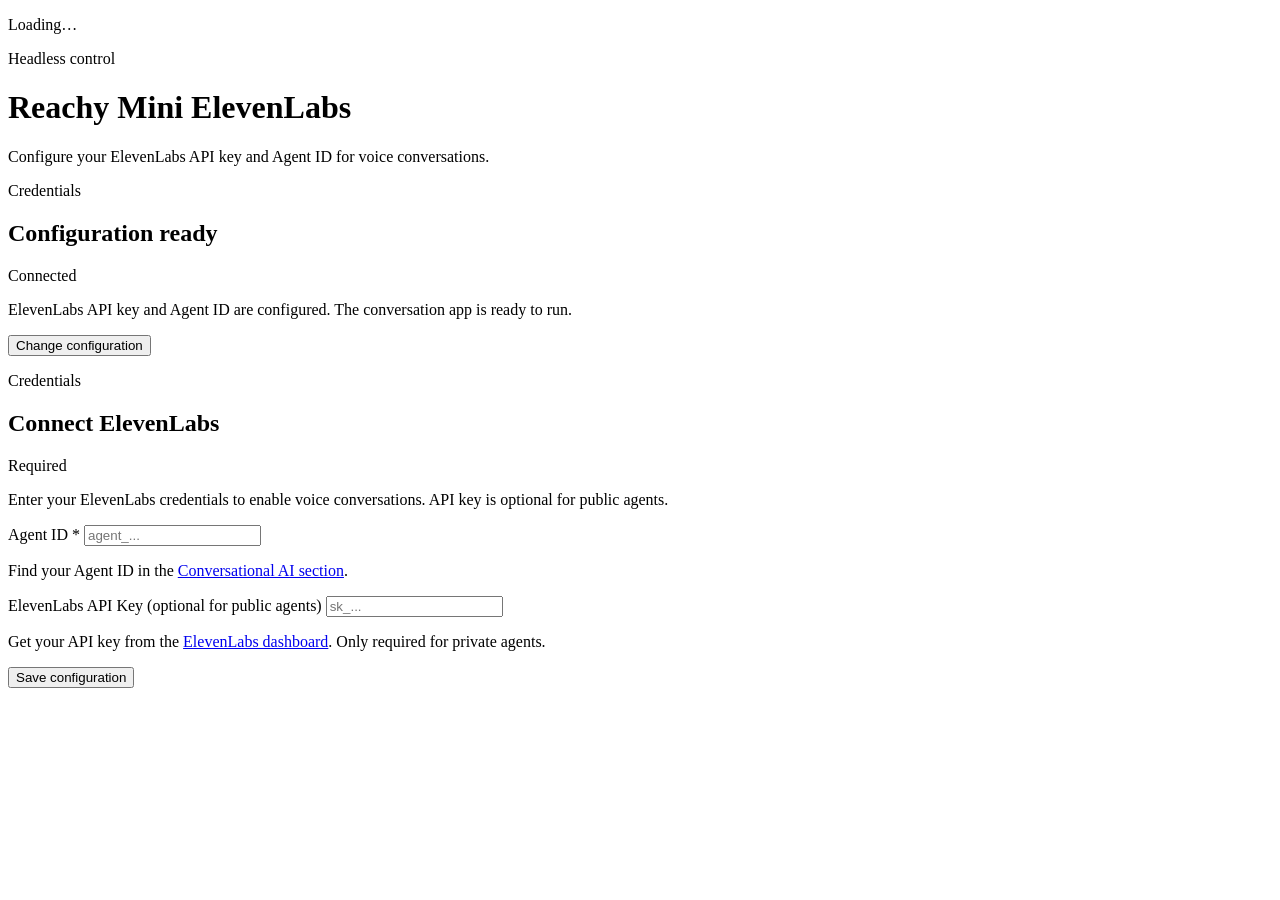
==== reachy_mini_elevenlabs/static/index.html @ 04d66b0c "Restructure package to root level for reachy-mini-app-assistant compatibility" ====
<!doctype html>
<html lang="en">
  <head>
    <meta charset="utf-8" />
    <meta name="viewport" content="width=device-width, initial-scale=1" />
    <title>Reachy Mini ElevenLabs – Settings</title>
    <link rel="stylesheet" href="/static/style.css" />
  </head>
  <body>
    <div class="ambient"></div>
    <div id="loading" class="loading">
      <div class="spinner"></div>
      <p>Loading…</p>
    </div>
    <div class="container">
      <header class="hero">
        <div class="pill">Headless control</div>
        <h1>Reachy Mini ElevenLabs</h1>
        <p class="subtitle">Configure your ElevenLabs API key and Agent ID for voice conversations.</p>
      </header>

      <div id="configured" class="panel hidden">
        <div class="panel-heading">
          <div>
            <p class="eyebrow">Credentials</p>
            <h2>Configuration ready</h2>
          </div>
          <span class="chip chip-ok">Connected</span>
        </div>
        <p class="muted">ElevenLabs API key and Agent ID are configured. The conversation app is ready to run.</p>
        <button id="change-config-btn" class="ghost">Change configuration</button>
      </div>

      <div id="form-panel" class="panel hidden">
        <div class="panel-heading">
          <div>
            <p class="eyebrow">Credentials</p>
            <h2>Connect ElevenLabs</h2>
          </div>
          <span class="chip">Required</span>
        </div>
        <p class="muted">Enter your ElevenLabs credentials to enable voice conversations. API key is optional for public agents.</p>
        
        <label for="agent-id">Agent ID <span class="required">*</span></label>
        <input id="agent-id" type="text" placeholder="agent_..." autocomplete="off" required />
        <p class="hint">Find your Agent ID in the <a href="https://try.elevenlabs.io/reachy-mini-agents" target="_blank">Conversational AI section</a>.</p>
        
        <label for="api-key">ElevenLabs API Key <span class="optional">(optional for public agents)</span></label>
        <input id="api-key" type="password" placeholder="sk_..." autocomplete="off" />
        <p class="hint">Get your API key from the <a href="https://try.elevenlabs.io/reachy-mini-agents" target="_blank">ElevenLabs dashboard</a>. Only required for private agents.</p>
        
        <div class="actions">
          <button id="save-btn">Save configuration</button>
          <p id="status" class="status"></p>
        </div>
      </div>
    </div>

    <script src="/static/main.js"></script>
  </body>
</html>
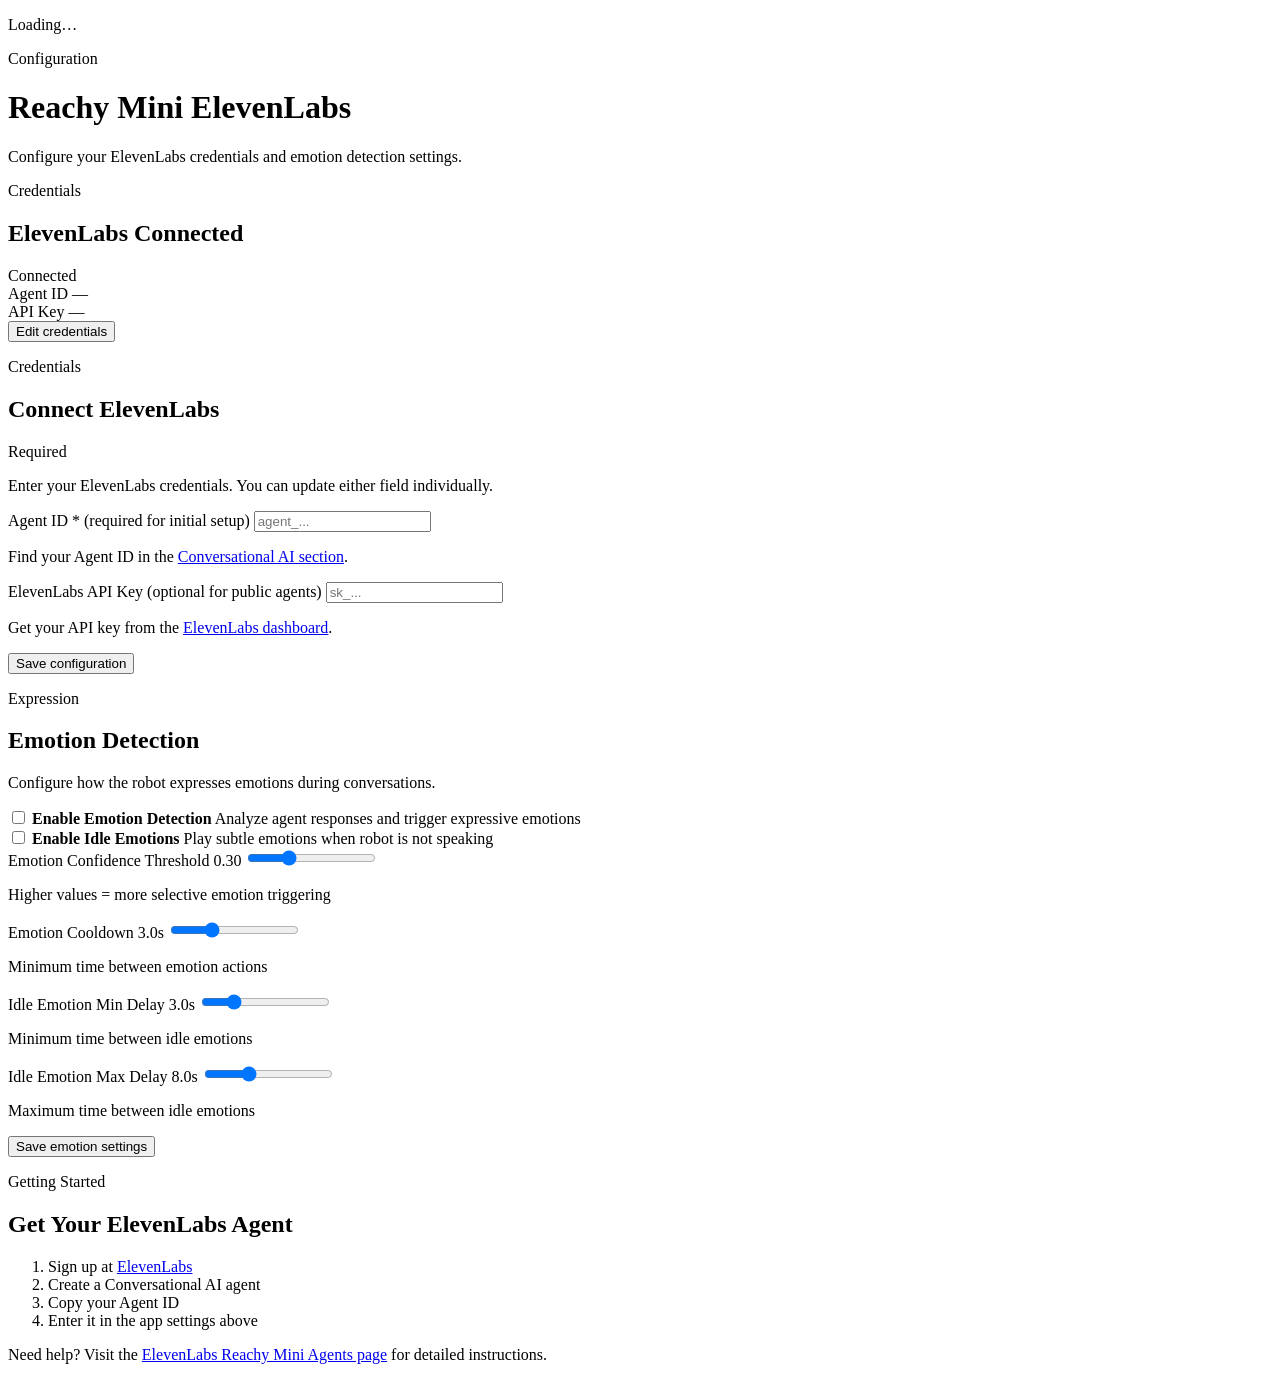
==== commit e88bb59d: "Add emotion detection system and redesign homepage Major Features: - Emotion detection from agent re" ====
--- a/reachy_mini_elevenlabs/static/index.html
+++ b/reachy_mini_elevenlabs/static/index.html
@@ -4,54 +4,171 @@
     <meta charset="utf-8" />
     <meta name="viewport" content="width=device-width, initial-scale=1" />
     <title>Reachy Mini ElevenLabs – Settings</title>
-    <link rel="stylesheet" href="/static/style.css" />
+    <link rel="stylesheet" href="/static/style.css?v=2" />
   </head>
   <body>
-    <div class="ambient"></div>
     <div id="loading" class="loading">
       <div class="spinner"></div>
       <p>Loading…</p>
     </div>
     <div class="container">
       <header class="hero">
-        <div class="pill">Headless control</div>
+        <div class="badge">Configuration</div>
         <h1>Reachy Mini ElevenLabs</h1>
-        <p class="subtitle">Configure your ElevenLabs API key and Agent ID for voice conversations.</p>
+        <p class="subtitle">Configure your ElevenLabs credentials and emotion detection settings.</p>
       </header>
 
-      <div id="configured" class="panel hidden">
-        <div class="panel-heading">
+      <div id="configured" class="card hidden">
+        <div class="card-header">
           <div>
-            <p class="eyebrow">Credentials</p>
-            <h2>Configuration ready</h2>
+            <p class="card-label">Credentials</p>
+            <h2>ElevenLabs Connected</h2>
           </div>
-          <span class="chip chip-ok">Connected</span>
+          <span class="status-badge status-success">Connected</span>
         </div>
-        <p class="muted">ElevenLabs API key and Agent ID are configured. The conversation app is ready to run.</p>
-        <button id="change-config-btn" class="ghost">Change configuration</button>
+        <div class="card-content">
+          <div class="credential-display">
+            <div class="credential-item">
+              <span class="credential-label">Agent ID</span>
+              <span class="credential-value" id="display-agent-id">—</span>
+            </div>
+            <div class="credential-item">
+              <span class="credential-label">API Key</span>
+              <span class="credential-value" id="display-api-key">—</span>
+            </div>
+          </div>
+          <button id="change-config-btn" class="btn-secondary">Edit credentials</button>
+        </div>
       </div>
 
-      <div id="form-panel" class="panel hidden">
-        <div class="panel-heading">
+      <div id="form-panel" class="card hidden">
+        <div class="card-header">
           <div>
-            <p class="eyebrow">Credentials</p>
+            <p class="card-label">Credentials</p>
             <h2>Connect ElevenLabs</h2>
           </div>
-          <span class="chip">Required</span>
+          <span class="status-badge">Required</span>
         </div>
-        <p class="muted">Enter your ElevenLabs credentials to enable voice conversations. API key is optional for public agents.</p>
-        
-        <label for="agent-id">Agent ID <span class="required">*</span></label>
-        <input id="agent-id" type="text" placeholder="agent_..." autocomplete="off" required />
-        <p class="hint">Find your Agent ID in the <a href="https://try.elevenlabs.io/reachy-mini-agents" target="_blank">Conversational AI section</a>.</p>
-        
-        <label for="api-key">ElevenLabs API Key <span class="optional">(optional for public agents)</span></label>
-        <input id="api-key" type="password" placeholder="sk_..." autocomplete="off" />
-        <p class="hint">Get your API key from the <a href="https://try.elevenlabs.io/reachy-mini-agents" target="_blank">ElevenLabs dashboard</a>. Only required for private agents.</p>
-        
-        <div class="actions">
-          <button id="save-btn">Save configuration</button>
-          <p id="status" class="status"></p>
+        <div class="card-content">
+          <p class="text-muted">Enter your ElevenLabs credentials. You can update either field individually.</p>
+          
+          <div class="form-group">
+            <label for="agent-id">
+              Agent ID <span class="text-required">*</span>
+              <span class="text-muted-sm">(required for initial setup)</span>
+            </label>
+            <input id="agent-id" type="text" placeholder="agent_..." autocomplete="off" />
+            <p class="form-hint">Find your Agent ID in the <a href="https://try.elevenlabs.io/reachy-mini-agents" target="_blank">Conversational AI section</a>.</p>
+          </div>
+          
+          <div class="form-group">
+            <label for="api-key">
+              ElevenLabs API Key
+              <span class="text-muted-sm">(optional for public agents)</span>
+            </label>
+            <input id="api-key" type="password" placeholder="sk_..." autocomplete="off" />
+            <p class="form-hint">Get your API key from the <a href="https://try.elevenlabs.io/reachy-mini-agents" target="_blank">ElevenLabs dashboard</a>.</p>
+          </div>
+          
+          <div class="form-actions">
+            <button id="save-btn" class="btn-primary">Save configuration</button>
+            <p id="status" class="status-message"></p>
+          </div>
+        </div>
+      </div>
+
+      <div id="emotion-panel" class="card hidden">
+        <div class="card-header">
+          <div>
+            <p class="card-label">Expression</p>
+            <h2>Emotion Detection</h2>
+          </div>
+        </div>
+        <div class="card-content">
+          <p class="text-muted">Configure how the robot expresses emotions during conversations.</p>
+          
+          <div class="toggle-group">
+            <label class="toggle-label">
+              <input type="checkbox" id="enable-emotion-detection" class="toggle-input" />
+              <span class="toggle-switch"></span>
+              <span class="toggle-content">
+                <strong>Enable Emotion Detection</strong>
+                <span class="text-muted-sm">Analyze agent responses and trigger expressive emotions</span>
+              </span>
+            </label>
+          </div>
+
+          <div class="toggle-group">
+            <label class="toggle-label">
+              <input type="checkbox" id="enable-idle-emotions" class="toggle-input" />
+              <span class="toggle-switch"></span>
+              <span class="toggle-content">
+                <strong>Enable Idle Emotions</strong>
+                <span class="text-muted-sm">Play subtle emotions when robot is not speaking</span>
+              </span>
+            </label>
+          </div>
+
+          <div class="slider-group">
+            <label class="slider-label">
+              <span>Emotion Confidence Threshold</span>
+              <span class="slider-value" id="confidence-value">0.30</span>
+            </label>
+            <input type="range" id="confidence-threshold" class="slider" min="0" max="1" step="0.05" value="0.3" />
+            <p class="form-hint">Higher values = more selective emotion triggering</p>
+          </div>
+
+          <div class="slider-group">
+            <label class="slider-label">
+              <span>Emotion Cooldown</span>
+              <span class="slider-value" id="cooldown-value">3.0s</span>
+            </label>
+            <input type="range" id="cooldown-seconds" class="slider" min="0" max="10" step="0.5" value="3" />
+            <p class="form-hint">Minimum time between emotion actions</p>
+          </div>
+
+          <div class="slider-group">
+            <label class="slider-label">
+              <span>Idle Emotion Min Delay</span>
+              <span class="slider-value" id="idle-min-value">3.0s</span>
+            </label>
+            <input type="range" id="idle-min-delay" class="slider" min="1" max="10" step="0.5" value="3" />
+            <p class="form-hint">Minimum time between idle emotions</p>
+          </div>
+
+          <div class="slider-group">
+            <label class="slider-label">
+              <span>Idle Emotion Max Delay</span>
+              <span class="slider-value" id="idle-max-value">8.0s</span>
+            </label>
+            <input type="range" id="idle-max-delay" class="slider" min="2" max="20" step="0.5" value="8" />
+            <p class="form-hint">Maximum time between idle emotions</p>
+          </div>
+
+          <div class="form-actions">
+            <button id="save-emotion-btn" class="btn-primary">Save emotion settings</button>
+            <p id="emotion-status" class="status-message"></p>
+          </div>
+        </div>
+      </div>
+
+      <div class="card info-card">
+        <div class="card-header">
+          <div>
+            <p class="card-label">Getting Started</p>
+            <h2>Get Your ElevenLabs Agent</h2>
+          </div>
+        </div>
+        <div class="card-content">
+          <ol class="info-steps">
+            <li>Sign up at <a href="https://try.elevenlabs.io/reachy-mini-agents" target="_blank" rel="noopener noreferrer">ElevenLabs</a></li>
+            <li>Create a Conversational AI agent</li>
+            <li>Copy your Agent ID</li>
+            <li>Enter it in the app settings above</li>
+          </ol>
+          <p class="text-muted">
+            Need help? Visit the <a href="https://try.elevenlabs.io/reachy-mini-agents" target="_blank" rel="noopener noreferrer">ElevenLabs Reachy Mini Agents page</a> for detailed instructions.
+          </p>
         </div>
       </div>
     </div>
